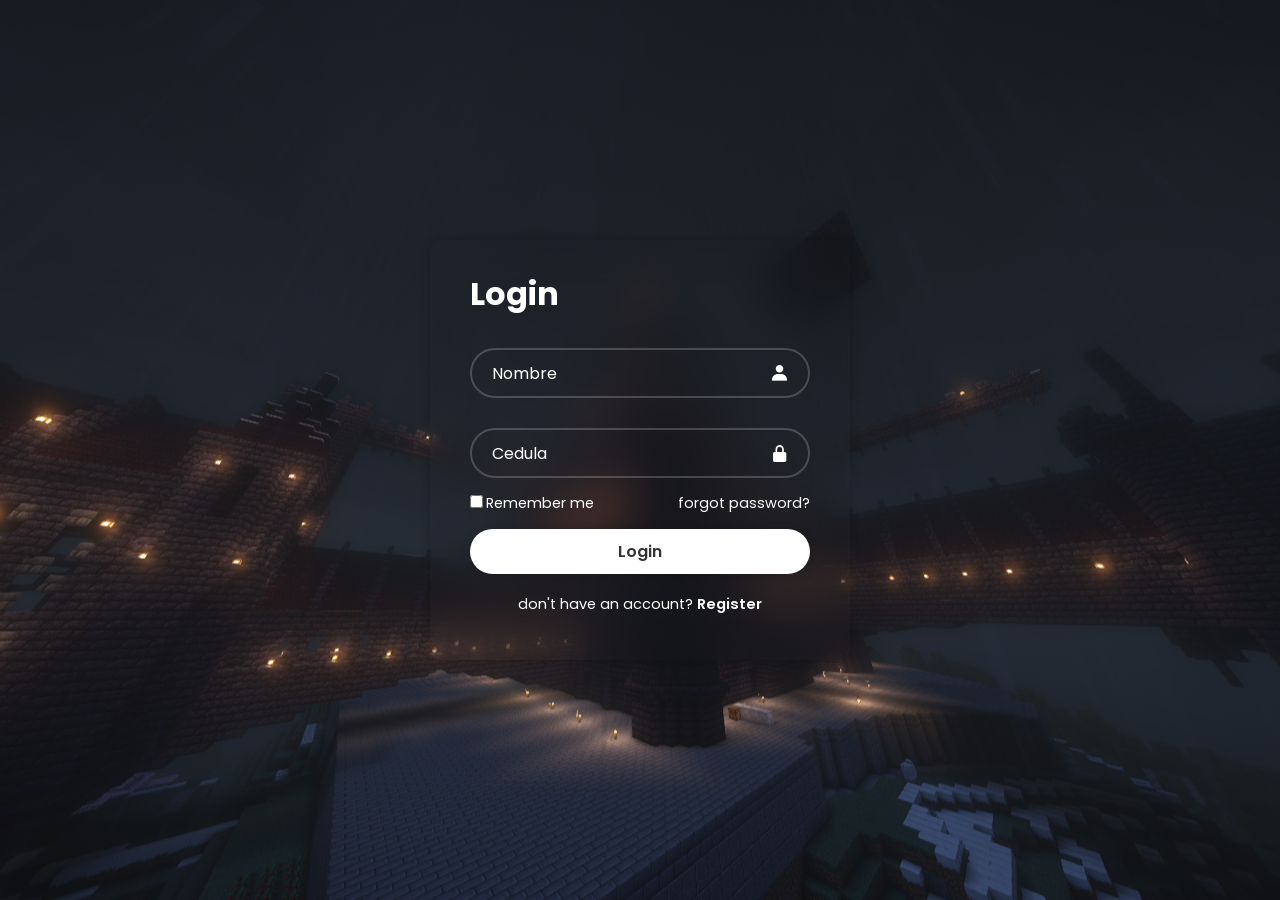
==== login.html @ 5484ae92 "First commit" ====
<html>
    <head>
        <title>Login</title>
       <!--<link rel="stylesheet" href="css/login.css">-->
       <!--<link rel="stylesheet" href="../css/bulma.min.css">-->
       <link href='https://unpkg.com/boxicons@2.1.4/css/boxicons.min.css' rel='stylesheet'>
        <link rel="stylesheet" href="style.css">
        <style>
        </style>
    </head>
<body>
    <div class="wrapper">
        <form name="Form" action="login.php" method="post">
            <h1>Login</h1>
            <div class="input-box">
                <input type="text" placeholder="Nombre" id="Nombre" name="Nombre" required>
                <i class='bx bxs-user'></i>
            </div>
            <div class="input-box">
                <input type="text" placeholder="Cedula" id="Cedula" name="Cedula" required>
                <i class='bx bxs-lock-alt'></i>
            </div>

            <div class="remember-forgot">
                <label><input type="checkbox">Remember me</label>
                <a href="#">forgot password?</a>
            </div>

            <button type="submit" class="btn">Login</button>

            <div class="register-link">
                <p>don't have an account? <a href="./registro/registro.html">Register</a></p>
            </div>
        </form>
    </div>
</body>

</html>
---- css/login.css ----
* {
	padding: 0;
	margin: 0;
	font-family: century gothic;
	text-align: center;
}

form {
	padding: 50px 20px;
	background-color: #14161A;
	margin-left: 30%;
	margin-right: 30%;
	margin-top: 70px;
	padding-top: 28px;
	margin-bottom: 30px
}

h1 {
	text-align: center;
	padding: 12px;
	color: rgb(206, 203, 203)
}

input {
	width: calc(100% - 20px);
	padding: 9px;
	margin: auto;
	margin-top: 12px;
	font-size: 16px
}



.ok {
	text-align: center;
	width: 100%;
	padding: 12px;
	background-color: #1e6;
	color: #fff
}
.bad {
	text-align: center;
	width: 100%;
	padding: 12px;
	background-color: #a22;
	color: #fff
}
.blanco{
 color: white;
 text-align: center;
}
body{
	background-image:url();
	width: 100%;
	height:100%vh;
	background-size: cover;
	color:white;
	
}
.mensaje{
	width: 100%;
	max-width: 350px;
	margin: auto;
	margin-top: 20px;
	text-align: left;
	padding: 6px;
	color: red;

}
h6 {
	text-align: center;
	padding: 12px;
    color: rgb(206, 203, 203);
    line-height: 20px;
}
.gabo{
	padding: 50px 20px;
	background-color: #14161A;
	margin: calc(25% + 100px);
	margin-top: 70px;
	padding-top: 28px;
    margin-bottom: 30px;
    line-height: 20px;
}
header{
    width: 100%;
    color: #fff;
    display: flex;
    flex-wrap: wrap;
    align-items: center;
    align-content: space-between;
    background-color: rgba(0, 0, 0,.3);
}
header h1{
    margin-left: 5px;
    align-items: center;
    width: calc(20% - 100px);
    font-family: montez;
    font-size: 55px;
}
header a{
    margin-right: 30px;
    text-align: center;
    text-decoration: none;
    color: #fff;
    font-size: 25px;
    transition: all ease 300ms;
}
.login-box{
	background-image:url();
	width: 100px;
	height: 100px;
	border-radius: 50%;
	position: absolute;
	top: -50px;
	left: calc(50% - 50px);
}
@media only screen and (min-width:360px) and (max-width:757px){
	form {
		padding: 50px 20px;
		background-color: #4d1b22a6;
		margin-left: 5%;
		margin-right: 5%;
		margin-top: 70px;
		padding-top: 28px;
		margin-bottom: 30px
	}
	input {
		width: calc(100% - 20px);
		padding: 9px;
		margin: auto;
		margin-top: 12px;
		font-size: 16px
	}
	body{
		background-image:url();
		max-width: 100%;
		max-height: 200%;
		background-attachment: fixed; 
		background-repeat: no-repeat;
		color:white;
		
	}

}
@media only screen and (min-width:280px) and (max-width:757px){
	form {
		padding: 50px 20px;
		background-color: #14161A;
		margin-left: 5%;
		margin-right: 5%;
		margin-top: 70px;
		padding-top: 28px;
		margin-bottom: 30px
	}
	input {
		width: calc(100% - 20px);
		padding: 9px;
		margin: auto;
		margin-top: 12px;
		font-size: 16px
	}
	body{
		background-image:url();
		max-width: 100%;
		max-height: 200%;
		background-attachment: fixed; 
		background-repeat: no-repeat;
		color:white;
		
	}

}
@media only screen and (min-width:760px) and (max-width:1180px){
	form {
		padding: 50px 20px;
		background-color: #381b1ba6;
		margin-left: 5%;
		margin-right: 5%;
		margin-top: 70px;
		padding-top: 28px;
		margin-bottom: 30px
	}
	input {
		width: calc(100% - 20px);
		padding: 20px;
		margin: auto;
		margin-top: 12px;
		font-size: 16px
	}
	body{
		background-image:url();
		max-width: 100%;
		max-height: 200%;
		background-attachment: fixed; 
		background-repeat: no-repeat;
		color:rgb(92, 129, 144);
		
	}
	.caja{
		margin-top: 30%;
	}
	header h1{
		margin-left: 10px;
		align-items: center;
		width: calc(20% - 100px);
		font-family: montez;
		font-size: 80px;
	}
}
---- style.css ----
@import url("https://fonts.googleapis.com/css2?family=Poppins:wght@300;400;500;600;700;800;900&display=swap");

* {
  margin: 0;
  padding: 0;
  box-sizing: border-box;
  font-family: "Poppins", sans-serif;
}
body {
  display: flex;
  justify-content: center;
  align-items: center;
  min-height: 100vh;
  background: url('castillo.png') no-repeat;
  background-position: center;
}
.wrapper {
  width: 420px;
  background: transparent;
  border: 2xp solid rgba(255, 255, 255, .2);
  backdrop-filter: blur(20px);
  box-shadow: 0 0 10px rgba(0, 0, 0, .2);
  background-size: cover;
  color: #fff;
  border-radius: 10px;
  padding: 30px 40px;
}


.wrapper .input-box{
  position: relative;
  width: 100%;
  height: 50px;
  margin: 30px 0;
}
.input-box input{
  width: 100%;
  height: 100%;
  background: transparent;
  border: none;
  outline: none;
  border:  2px solid rgba(255, 255, 255, .2);
  border-radius: 40px;
  font-size: 16px;
  color:#fff;
  padding: 20px 45px 20px 20px;
}

.input-box input::placeholder {
  color: #fff;

}
.input-box i {
  position:  absolute;
  right: 20px;
  top: 50%;
  transform: translateY(-50%);
  font-size: 20px;
}

.wrapper .remember-forgot {
  display: flex;
  justify-content:  space-between;
  font-size: 14.5px;
  margin: -15px 0 15px;
}

.remember-forgot label input {
  accent-color: #fff;
  margin-right: 3px;

}

.remember-forgot a {
  color: #fff;
  text-decoration: none;
}

.remember-forgot a:hover {
  text-decoration: underline;
}

.wrapper .btn {
  width: 100%;
  height: 45px;
  background: #fff;
  border: none;
  outline: none;
  border-radius: 40px;
  box-shadow: 0 0 10px rgba(0, 0, 0, .1);
  cursor: pointer;
  font-size: 16px;
  color: #333;
  font-weight: 600;
}

.wrapper .register-link {
  font-size: 14.5px;
  text-align: center;
  margin: 20px 0 15px;
}

.register-link p a {
  color:#fff;
  text-decoration: none;
  font-weight: 600;
}

.register-link p a:hover {
  text-decoration: underline;
}
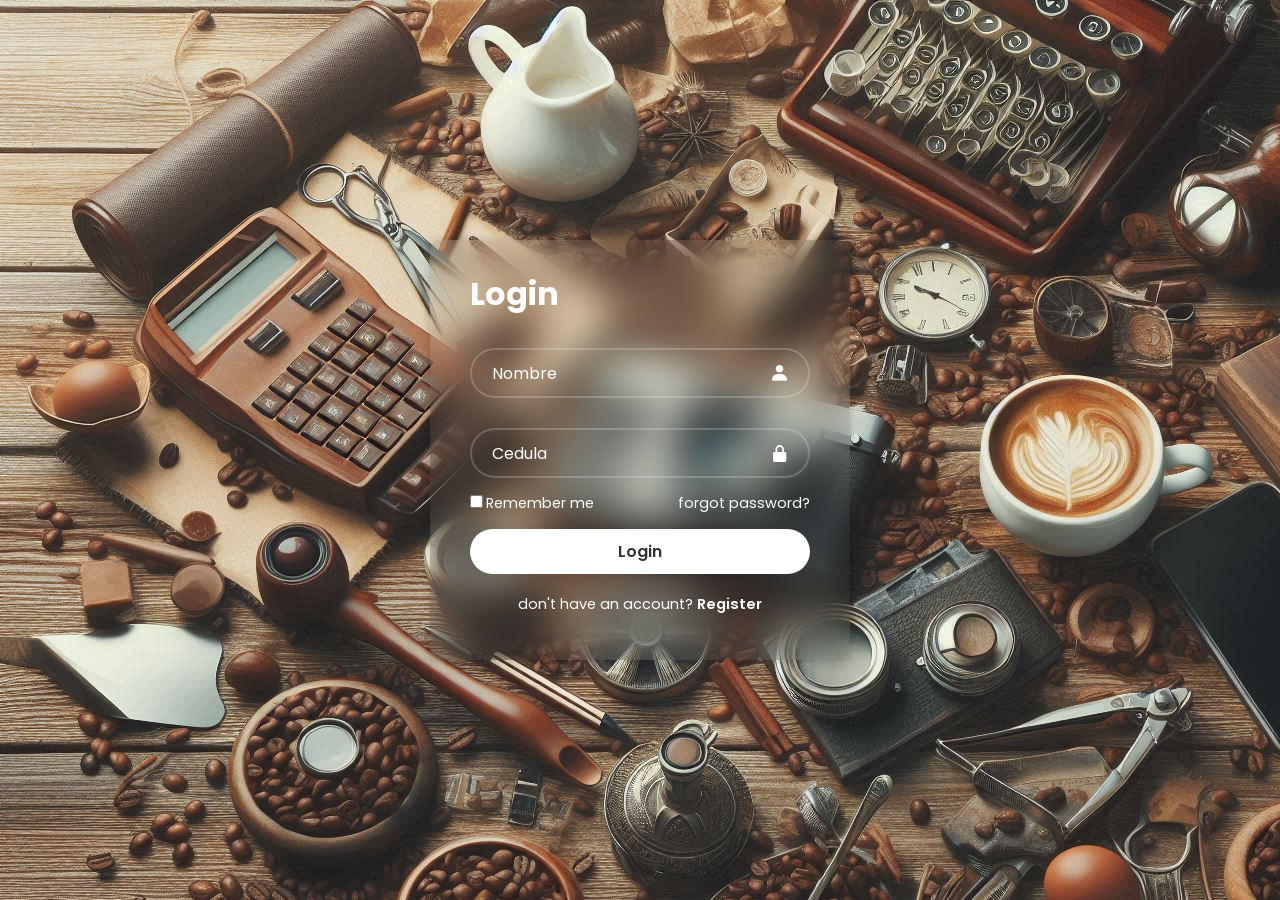
==== commit eced1542: "Fixeos en el search, footer y sesiones" ====
--- a/login.html
+++ b/login.html
@@ -17,7 +17,7 @@
                 <i class='bx bxs-user'></i>
             </div>
             <div class="input-box">
-                <input type="text" placeholder="Cedula" id="Cedula" name="Cedula" required>
+                <input type="password" placeholder="Cedula" id="Cedula" name="Cedula" required>
                 <i class='bx bxs-lock-alt'></i>
             </div>
 
--- a/style.css
+++ b/style.css
@@ -12,7 +12,7 @@
   align-items: center;
   min-height: 100vh;
   background: url('castillo.png') no-repeat;
-  background-position: center;
+  background-position: auto;
 }
 .wrapper {
   width: 420px;
